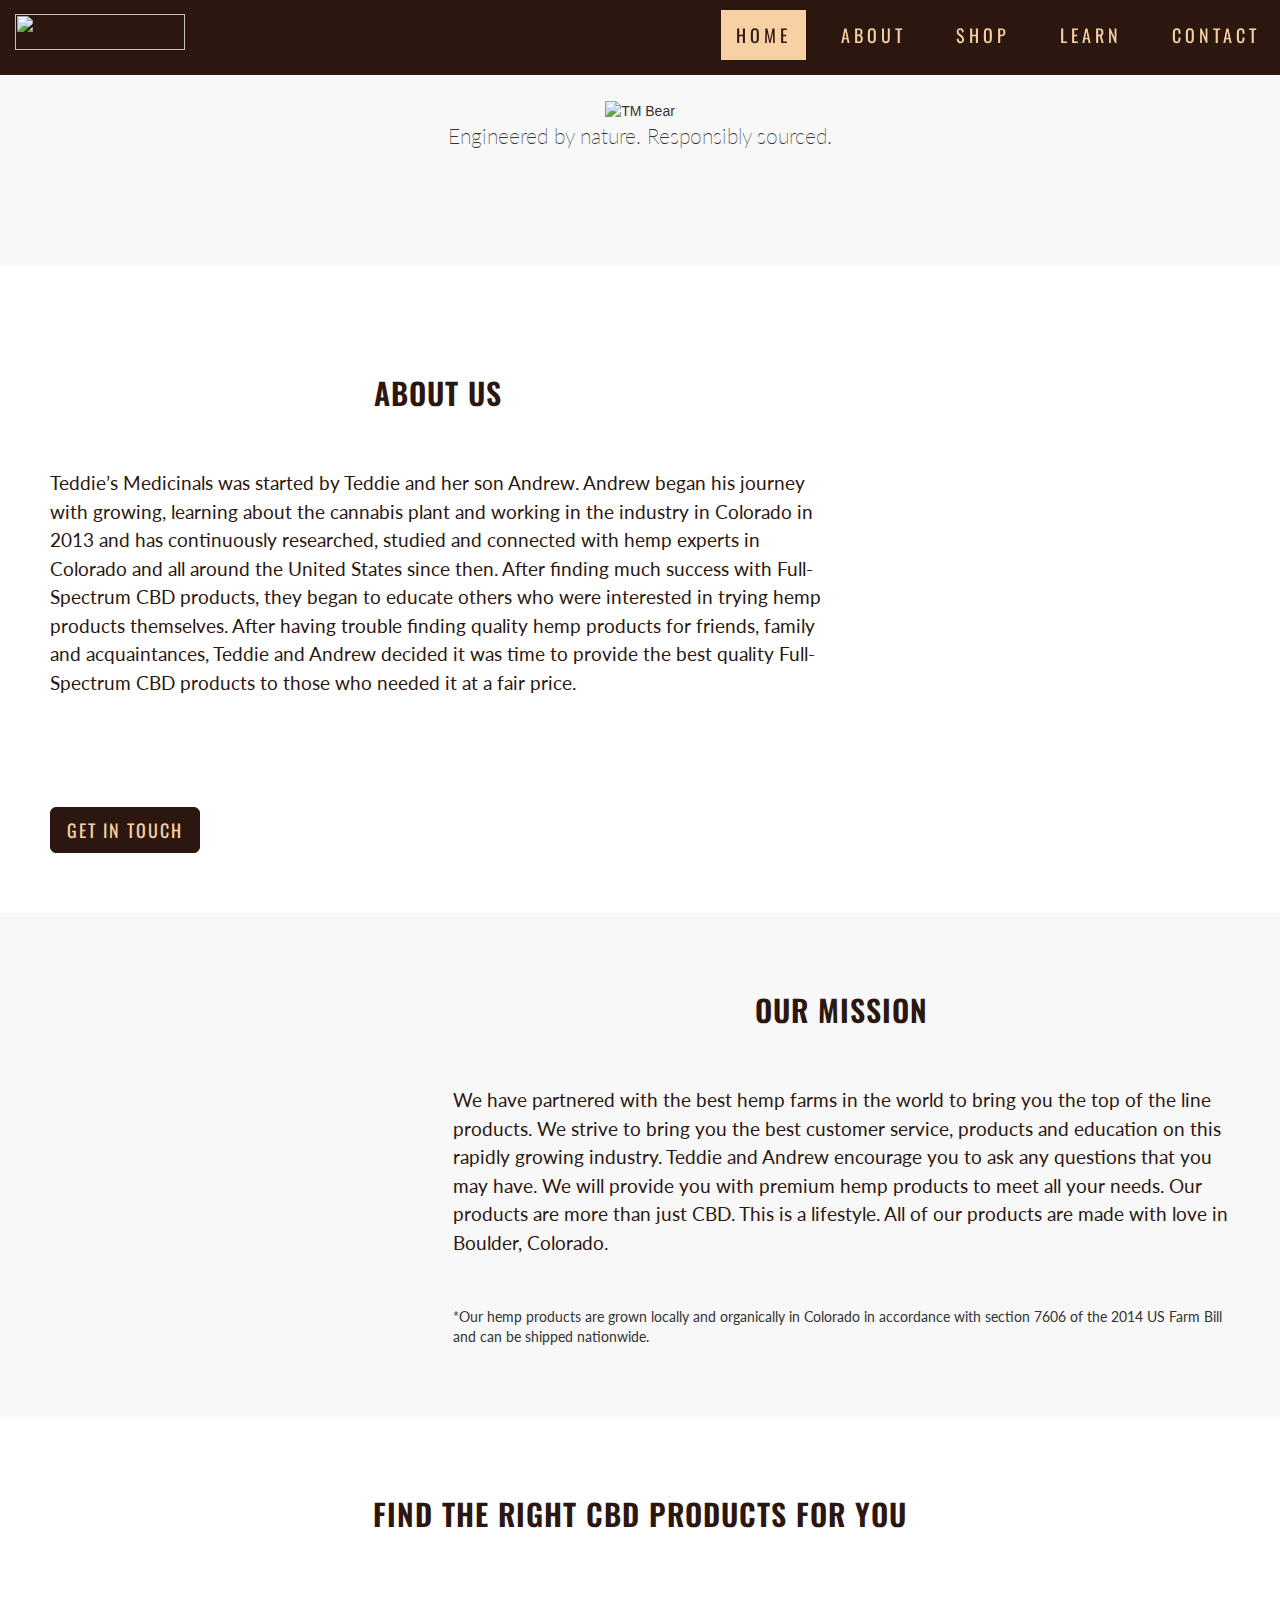
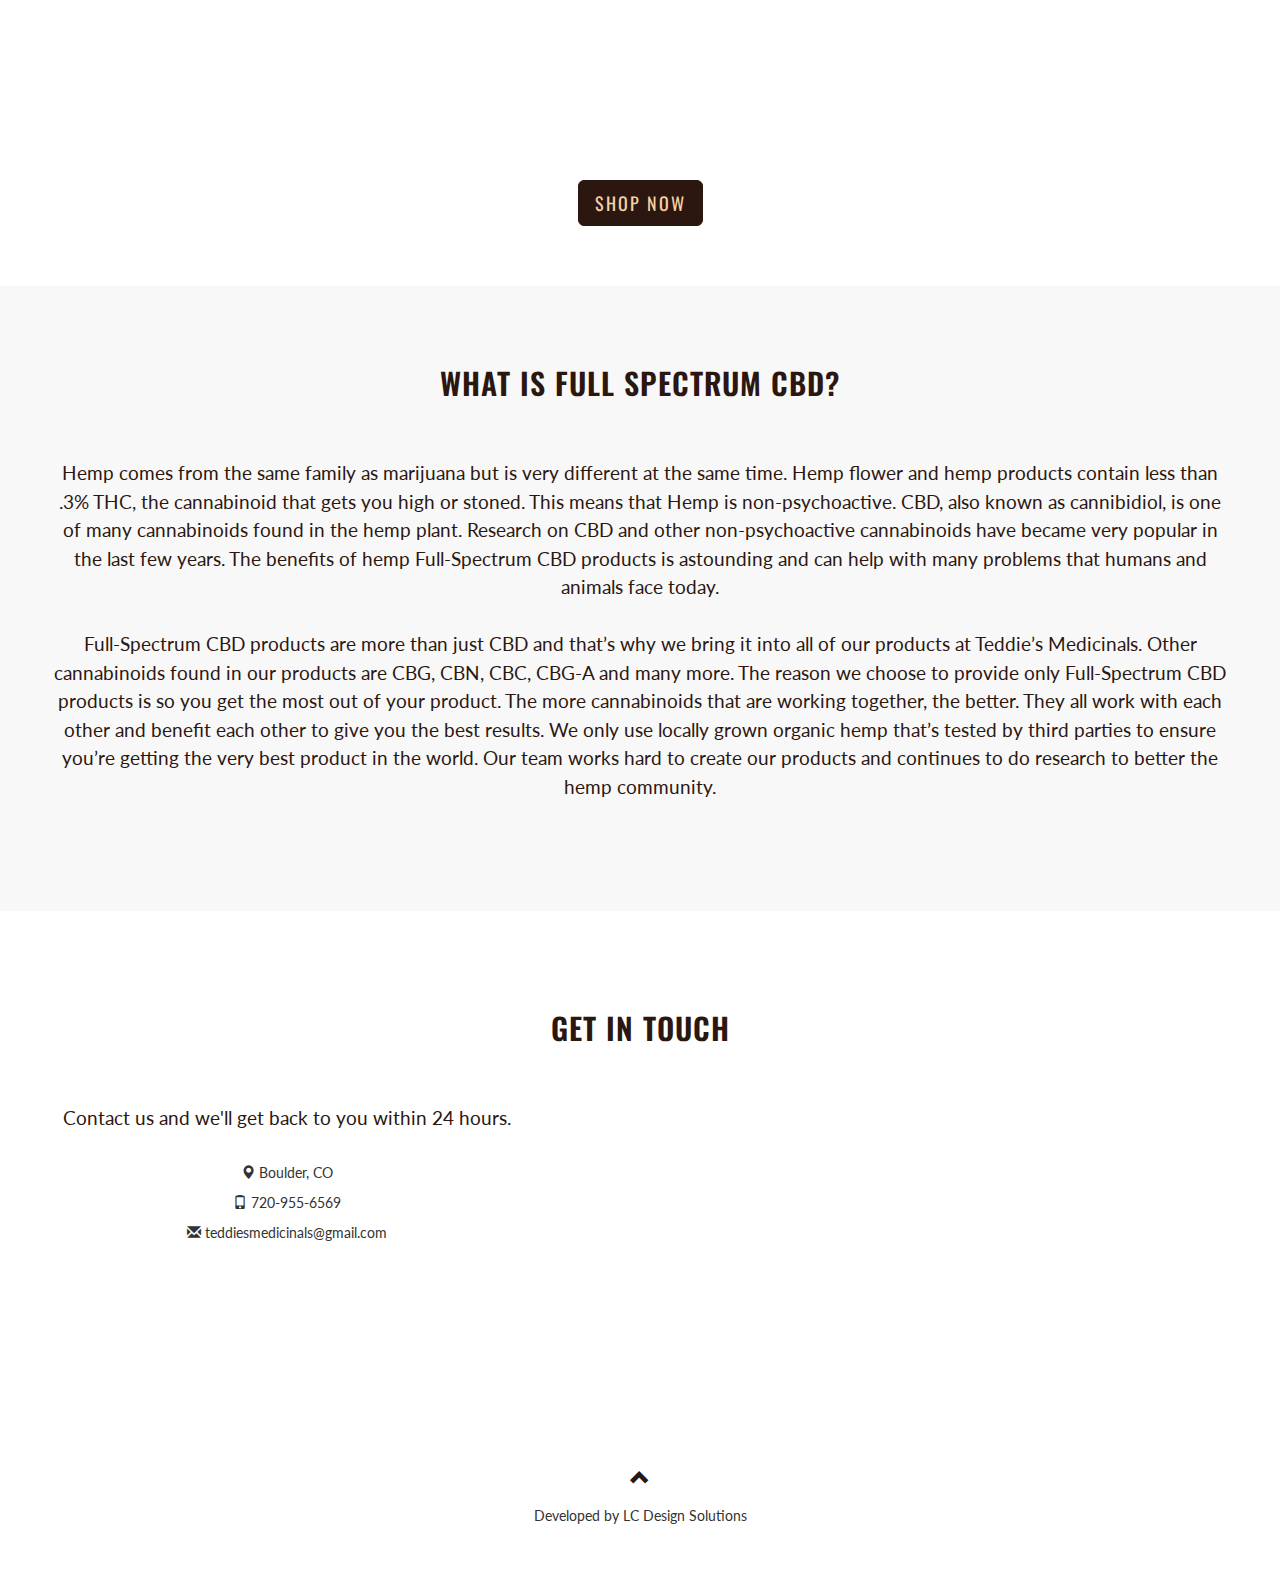
==== home.html @ 50a87e39 "Added home.html" ====
<!DOCTYPE html>
<html lang="en">
<head>

  <title>Teddie's Medicinals</title>
  <meta charset="utf-8">
  <meta name="viewport" xcontent="width=device-width, initial-scale=1">
  <link rel="stylesheet" href="https://maxcdn.bootstrapcdn.com/bootstrap/3.3.7/css/bootstrap.min.css">
  <link href="https://fonts.googleapis.com/css?family=Montserrat" rel="stylesheet" type="text/css">
  <link href="https://fonts.googleapis.com/css?family=Lato" rel="stylesheet" type="text/css">
  <script src="https://ajax.googleapis.com/ajax/libs/jquery/3.3.1/jquery.min.js"></script>
  <script src="https://maxcdn.bootstrapcdn.com/bootstrap/3.3.7/js/bootstrap.min.js"></script>
    <style>
      @import url(https://use.fontawesome.com/releases/v5.0.10/css/all.css);
      @import url('https://fonts.googleapis.com/css?family=Lato|Oswald:300,400');
      
$headings-font-family:Oswald;
$enable-grid-classes:false;
$primary: #CC7032;
$secondary: #CC7032;
$success: #CC7032;
$danger: #CC7032;
$info: #CC7032;
$warning: #CC7032;
$light: #CC7032;
$dark: #CC7032;
$enable-gradients:true;
$spacer:1rem;
$border-width:0;
$btn-border-radius:.25rem;
$enable-shadows:false;
@import "bootstrap";
  body {
      font-family: 15px Lato, sans-serif !important;
      line-height: 1.8;
      color: #F7D0A4;
  }
h1 {
      font-family: Copperplate, "Copperplate Gothic Light", fantasy; font-size: 24px; font-style: normal; font-variant: normal; font-weight: 700;
}
h2 {
      font-family: Oswald, sans-serif;
      letter-spacing: 1px;
      font-size: 30px;
      text-transform: uppercase;
      text-align: center;
      color: #2C1710;
      font-weight: 600;
      margin-bottom: 30px;
  }
h4 {
      font-family: Lato;
      font-size: 19px;
      line-height: 1.5;
      color: #2C1710;
      font-weight: 400;
      margin-bottom: 30px;
  }  
 
p {
    font-family: Lato;
        
      }
      .btn {
        font-family: Oswald;
        font-color: #F7D0A4 !important;
        text-transform: uppercase;
        letter-spacing: 2px;
      }
  .btn-default {
    color: #F7D0A4;
    background-color: #2C1710;
      }
      
.btn-default:hover {
    color: #2C1710;
    background-color: #F7D0A4;
    border-color: #2C1710;
}
 
 .btn-lg {
      background-color: #2C1710 !important;
      font-color: #2C1710 !important;
      border-color: #2C1710 !important;
      margin-top: 60px;
      }
 .btn-lg:hover {
      background-color: #F7D0A4 !important;
      font-color: #2C1710 !important;
      }

.jumbotron {
      background-color: #F8F8F8;
      color: 2C1710;
      padding: 100px 25px;
      font-family: copperlate, sans-serif;
  }
.container-fluid {
      padding: 60px 50px;
      background-color: #FFFFFF;
  }
.bg-grey {
      background-color: #F8F8F8;
  }
.logo-small {
      color: #3E7842;
      font-size: 50px;
  }
.logo {
      color: #68968A;
      font-size: 200px;
  }
.thumbnail {
      padding: 0 0 15px 0;
      border: none;
      border-radius: 0;
  }
 .thumbnail img {
      width: 100%;
      height: 100%;
      margin-bottom: 10px;
  }
 

 .item h4 {
      font-size: 19px;
      line-height: 1.375em;
      font-weight: 400;
      font-style: italic;
      margin: 70px 0;
  }
 .item span {
      font-style: normal;
  }
 .panel {
      border: 1px solid #f4511e; 
      border-radius:0 !important;
      transition: box-shadow 0.5s;
  }
 .panel:hover {
      box-shadow: 5px 0px 40px rgba(0,0,0, .2);
  }
 .panel-footer .btn:hover {
      border: 1px solid #f4511e;
      background-color: #fff !important;
      color: #f4511e;
  }
 .panel-heading {
      color: #fff !important;
      background-color: #f4511e !important;
      padding: 25px;
      border-bottom: 1px solid transparent;
      border-top-left-radius: 0px;
      border-top-right-radius: 0px;
      border-bottom-left-radius: 0px;
      border-bottom-right-radius: 0px;
  }
 .panel-footer {
      background-color: white !important;
  }
 .panel-footer h3 {
      font-size: 32px;
  }
 .panel-footer h4 {
      color: #aaa;
      font-size: 14px;
  }
 .panel-footer .btn {
      margin: 15px 0;
      background-color: #f4511e;
      color: #fff;
  }
      
.navbar {
      height: 75px;
      margin-bottom: 0;
      background-color: #2C1710;
      z-index: 9999;
      border: 0;
      font-size: 15px !important;
      letter-spacing: 4px;
      border-radius: 0;
      line-height: 5 !important;

  }
      
 .navbar li a, .navbar .navbar-brand {
      color: #F7D0A4 !important;
      font-family: Oswald;
      font-size: 18px;
      letter-spacing: 4px;
      margin-right: 20px;
      }
      
 .navbar-nav li a:hover, .navbar-nav li.active a {
        color: #2C1710 !important;
        background-color: #F7D0A4 !important;
        
      }
      
 .navbar .navbar-brand {
      color: #ffffff;
    padding-top: 14px;
  }
.navbar-default .navbar-toggle .icon-bar {
    background-color: #F7D0A4;
}

.navbar li a {
      display: inline-block;
      text-align: center;
      color: #fff;
      padding-bottom: 15px;
      }

 .navbar-collapse {
        border-top: 0px solid;
        background-color: #2C1710;
      }
.navbar-default .navbar-toggle {
      border-color: transparent;
      color: #F7D0A4 !important;
  }


footer .glyphicon {
      font-size: 20px;
      margin-bottom: 20px;
      color: #2C1710;
  }
 .slideanim {visibility:hidden;}
 .slide {
      animation-name: slide;
      -webkit-animation-name: slide;
      animation-duration: 1s;
      -webkit-animation-duration: 1s;
      visibility: visible;
  }
  
 .carousel-caption {
   font-size: 20px;
    right: 10%;
    left: auto;
    bottom: -20px;
    top: 0;
    bottom: auto;
}
    
  @keyframes slide {
    0% {
      opacity: 0;
      transform: translateY(70%);
    } 
    100% {
      opacity: 1;
      transform: translateY(0%);
    }
  }
  @-webkit-keyframes slide {
    0% {
      opacity: 0;
      -webkit-transform: translateY(70%);
    } 
    100% {
      opacity: 1;
      -webkit-transform: translateY(0%);
    }
  }
  @media screen and (max-width: 768px) {
    .col-sm-4 {
      text-align: center;
      margin: 25px 0;
      position: fixed-top;
      
    }
    .btn-lg {
        width: 100%;
        margin-bottom: 35px;
        color: F7D0A4;
    }
  }
  @media screen and (max-width: 480px) {
    .logo {
        font-size: 150px;
      
    }
  }
  </style>
</head>
<body id="myPage" data-spy="scroll" data-target=".navbar" data-offset="60">

<nav class="navbar navbar-default navbar-fixed-top">
  <a class="navbar-brand" href="home.html">
    <img src="https://cdn1.imggmi.com/uploads/2019/1/15/b63d321ddade774a59b9787fe2342d70-full.png" height="36" width="170"/></a>
  </a>
  
    <div class="navbar-header">
      <button type="button" class="navbar-toggle" data-toggle="collapse" data-target="#myNavbar">
        <span class="icon-bar"></span>
        <span class="icon-bar"></span>
        <span class="icon-bar"></span>                        
      </button>
    </div>
  

    
    <div class="collapse navbar-collapse" id="myNavbar">
      <ul class="nav navbar-nav navbar-right">
        <li><a href="#myPage">HOME</a></li>
        <li><a href="#about">ABOUT</a></li>
        <li><a href="store.html">SHOP</a></li>
        <li><a href="#learn">LEARN</a></li>
        <li><a href="#contact">CONTACT</a></li>
      </ul>
    </div>
  </div>
</nav>

<div class="jumbotron text-center">
  <img src="https://cdn1.imggmi.com/uploads/2019/1/15/72cfa76c9e0a9ae58462ac8406df9c86-full.png" height="425" width="400" alt="TM Bear">
</> 
  <p>Engineered by nature. Responsibly sourced.</p> 
</div>

<!-- Container (About Section) -->
<div id="about" class="container-fluid">
  <div class="row">
    <div class="col-sm-8">
      <h2>About Us</h2><br>
      <h4>Teddie’s Medicinals was started by Teddie and her son Andrew. Andrew began his journey with growing, learning about the cannabis plant and working in the industry in Colorado in 2013 and has continuously researched, studied and connected with hemp experts in Colorado and all around the United States since then. After finding much success with Full-Spectrum CBD products, they began to educate others who were interested in trying hemp products themselves. After having trouble finding quality hemp products for friends, family and acquaintances, Teddie and Andrew decided it was time to provide the best quality Full-Spectrum CBD products to those who needed it at a fair price. 
</h4><br>
    
   <a href="#contact"<button class="btn btn-default btn-lg">Get in Touch</button></a>
    </div>

</div>
</div>

<div class="container-fluid bg-grey">
  <div class="row">
    <div class="col-sm-4">
      <span class="glyphicon glyphicon-globe logo slideanim"></span>
    </div>
             
                                             
     <div class="col-sm-8">
      <h2>Our Mission</h2><br>
      <h4> We have partnered with the best hemp farms in the world to bring you the top of the line products. We strive to bring you the best customer service, products and education on this rapidly growing industry. Teddie and Andrew encourage you to ask any questions that you may have. We will provide you with premium hemp products to meet all your needs. Our products are more than just CBD. This is a lifestyle. All of our products are made with love in Boulder, Colorado. </h4><br>
      <p> *Our hemp products are grown locally and organically in Colorado in accordance with section 7606 of the 2014 US Farm Bill and can be shipped nationwide. 
      </p>
    </div>
  </div>
</div>


<!-- Container (Featured Products Section) -->
<div id="shop" class="container-fluid text-center">
  <h2>FIND THE RIGHT CBD PRODUCTS FOR YOU</h2>
  <br>
  <br>
  <div class="row slideanim">
    <div class="col-sm-4">
      <a href="store.html" target="?"><img src="http://i65.tinypic.com/2u88mq0.png" border="0" alt="Full Spectrum Hemp Oil (500mg)" width="200" height="200"></a>
      <h4>Full Spectrum Hemp Oil</h4>
      <p>Product description...</p>
    </div>
    <div class="col-sm-4">
      <a href="store.html" target="?"><img src="http://i66.tinypic.com/n3tcf4.png" border="0" alt="Bath Bomb (100mg)" width="200" height="200"></a>
      <h4>Utopia Bath Bomb</h4>
      <p>Product description...</p>
    </div>
    <div class="col-sm-4">
      <a href="store.html" target="_blank"><img src="http://i67.tinypic.com/72pykm.png" border="0" alt="Hemp Coffee (360mg)" width="200" height="200"></a>
      <h4>Hemp Coffee</h4>
      <p>Product description...</p>
    </div>
  </div>
 <div class="container text-center"                     
 <div class="row">
    <div class="col-sm-12">
    <a href="store.html"<button class="btn btn-default btn-lg">SHOP NOW</button></a>                                                  
    </div>
 </div>
                                                         </div>

  

<!-- Container (Learn Section) -->
<div id="learn" class="container-fluid text-center bg-grey">
  <h2>What is Full Spectrum CBD?</h2><br>
  <h4>Hemp comes from the same family as marijuana but is very different at the same time. Hemp flower and hemp products contain less than .3% THC, the cannabinoid that gets you high or stoned. This means that Hemp is non-psychoactive. CBD, also known as cannibidiol, is one of many cannabinoids found in the hemp plant. Research on CBD and other non-psychoactive cannabinoids have became very popular in the last few years. The benefits of hemp Full-Spectrum CBD products is astounding and can help with many problems that humans and animals face today.
<br>
<br>
Full-Spectrum CBD products are more than just CBD and that’s why we bring it into all of our products at Teddie’s Medicinals. Other cannabinoids found in our products are CBG, CBN, CBC, CBG-A and many more. The reason we choose to provide only Full-Spectrum CBD products is so you get the most out of your product. The more cannabinoids that are working together, the better. They all work with each other and benefit each other to give you the best results. We only use locally grown organic hemp that’s tested by third parties to ensure you’re getting the very best product in the world. Our team works hard to create our products and continues to do research to better the hemp community.</h4>
</br>
</div>
  
 
</br>

<!-- Container (Contact Section) -->
<div id="contact" class="container-fluid text-center">
  <h2 class="text-center">GET IN TOUCH</h2>
  </br>
  <div class="row">
    <div class="col-sm-5">
      <h4>Contact us and we'll get back to you within 24 hours.</h4>
      <p><span class="glyphicon glyphicon-map-marker"></span> Boulder, CO</p>
      <p><span class="glyphicon glyphicon-phone"></span> 720-955-6569</p>
      <p><span class="glyphicon glyphicon-envelope"></span> teddiesmedicinals@gmail.com</p>
    </div>
    <br>
    <div class="col-sm-7 slideanim">
      <div class="row">
        <div class="col-sm-6 form-group">
          <input class="form-control" id="name" name="name" placeholder="Name" type="text" required>
        </div>
        <div class="col-sm-6 form-group">
          <input class="form-control" id="email" name="email" placeholder="Email" type="email" required>
        </div>
      </div>
      <textarea class="form-control" id="comments" name="comments" placeholder="Comment" rows="5"></textarea><br>
      <div class="row">
        <div class="col-sm-12 form-group">
          <button class="btn btn-default pull-right" type="submit">Send</button>
        </div>
      </div>
    </div>
  </div>
</div>


<footer class="container-fluid text-center">
  <a href="#myPage" title="To Top">
    <span class="glyphicon glyphicon-chevron-up"></span>
  </a>
  <p>Developed by LC Design Solutions</p>
</footer>

<script>
$(document).ready(function(){
  // Add smooth scrolling to all links in navbar + footer link
  $(".navbar a, footer a[href='#myPage']").on('click', function(event) {
    // Make sure this.hash has a value before overriding default behavior
    if (this.hash !== "") {
      // Prevent default anchor click behavior
      event.preventDefault();

      // Store hash
      var hash = this.hash;

      // Using jQuery's animate() method to add smooth page scroll
      // The optional number (900) specifies the number of milliseconds it takes to scroll to the specified area
      $('html, body').animate({
        scrollTop: $(hash).offset().top
      }, 900, function(){
   
        // Add hash (#) to URL when done scrolling (default click behavior)
        window.location.hash = hash;
      });
    } // End if
  });
  
  $(window).scroll(function() {
    $(".slideanim").each(function(){
      var pos = $(this).offset().top;

      var winTop = $(window).scrollTop();
        if (pos < winTop + 600) {
          $(this).addClass("slide");
        }
    });
  });
})
</script>

</body>
</html>
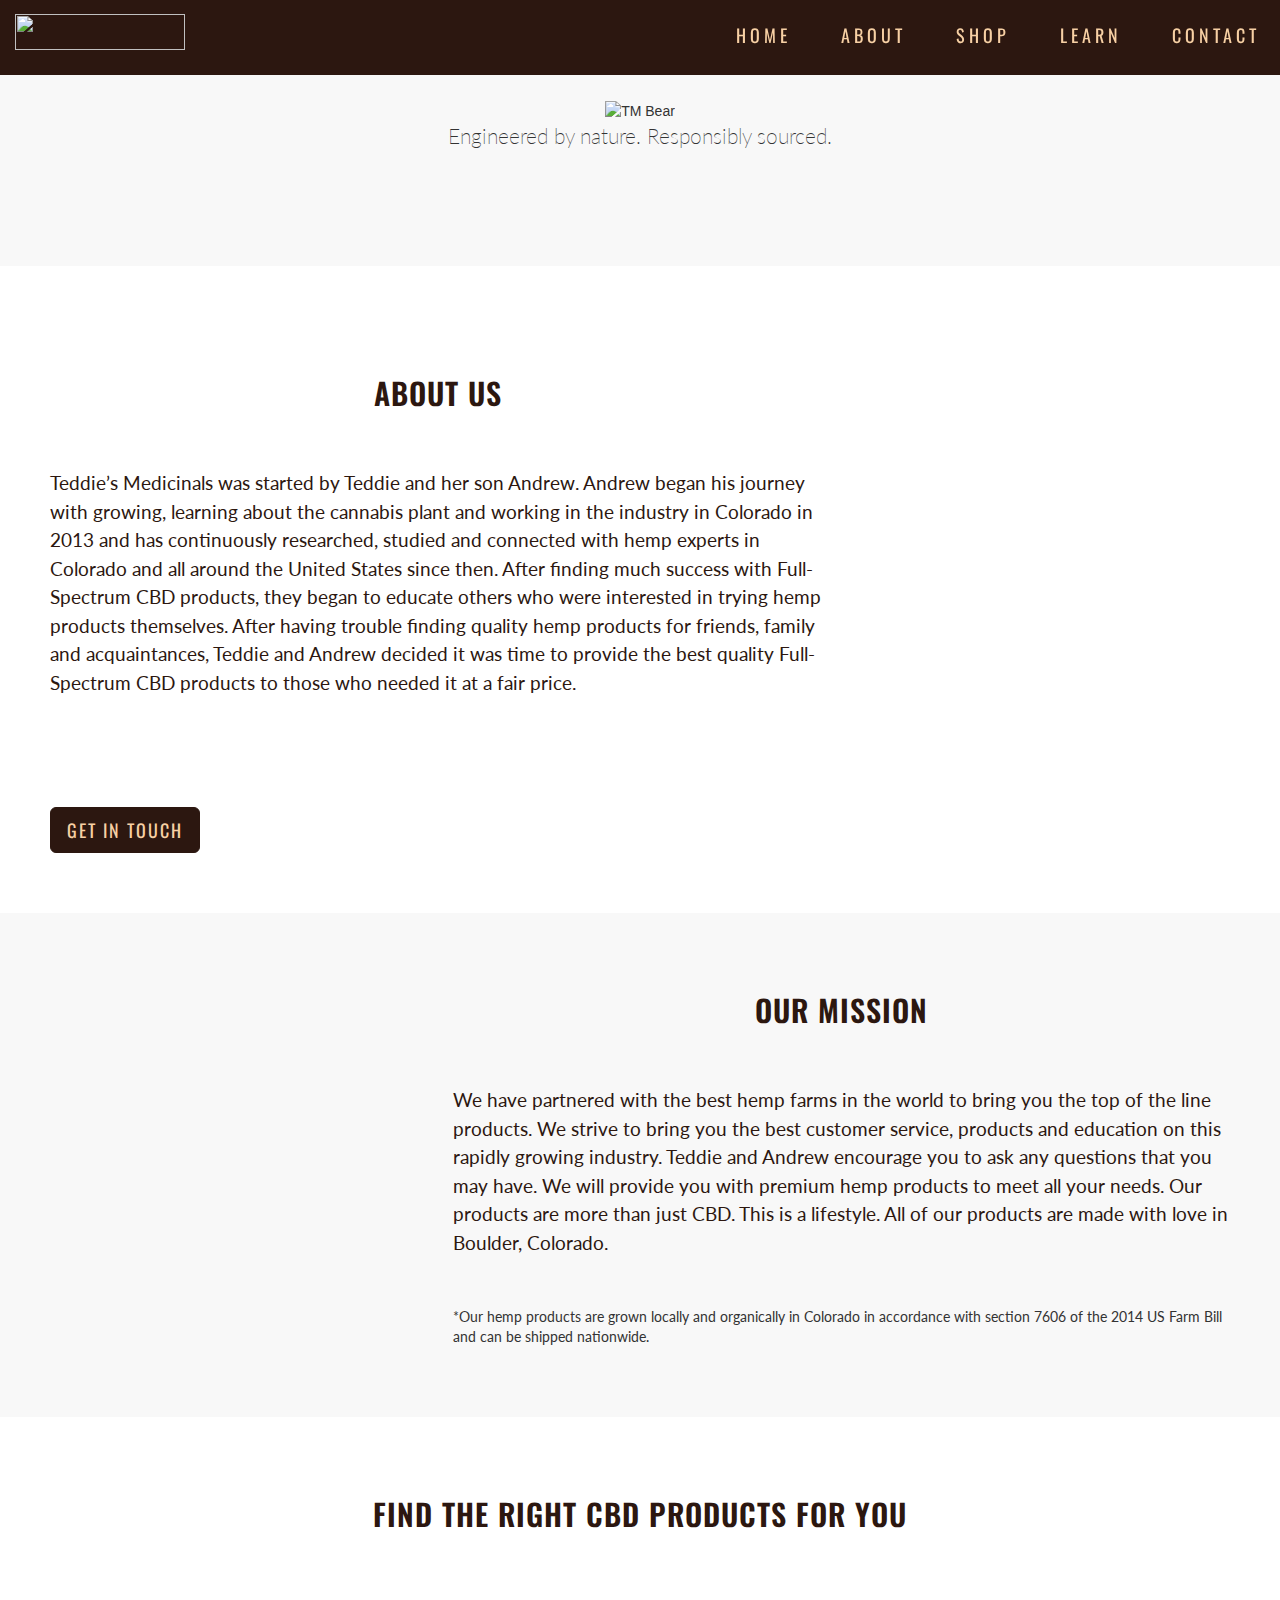
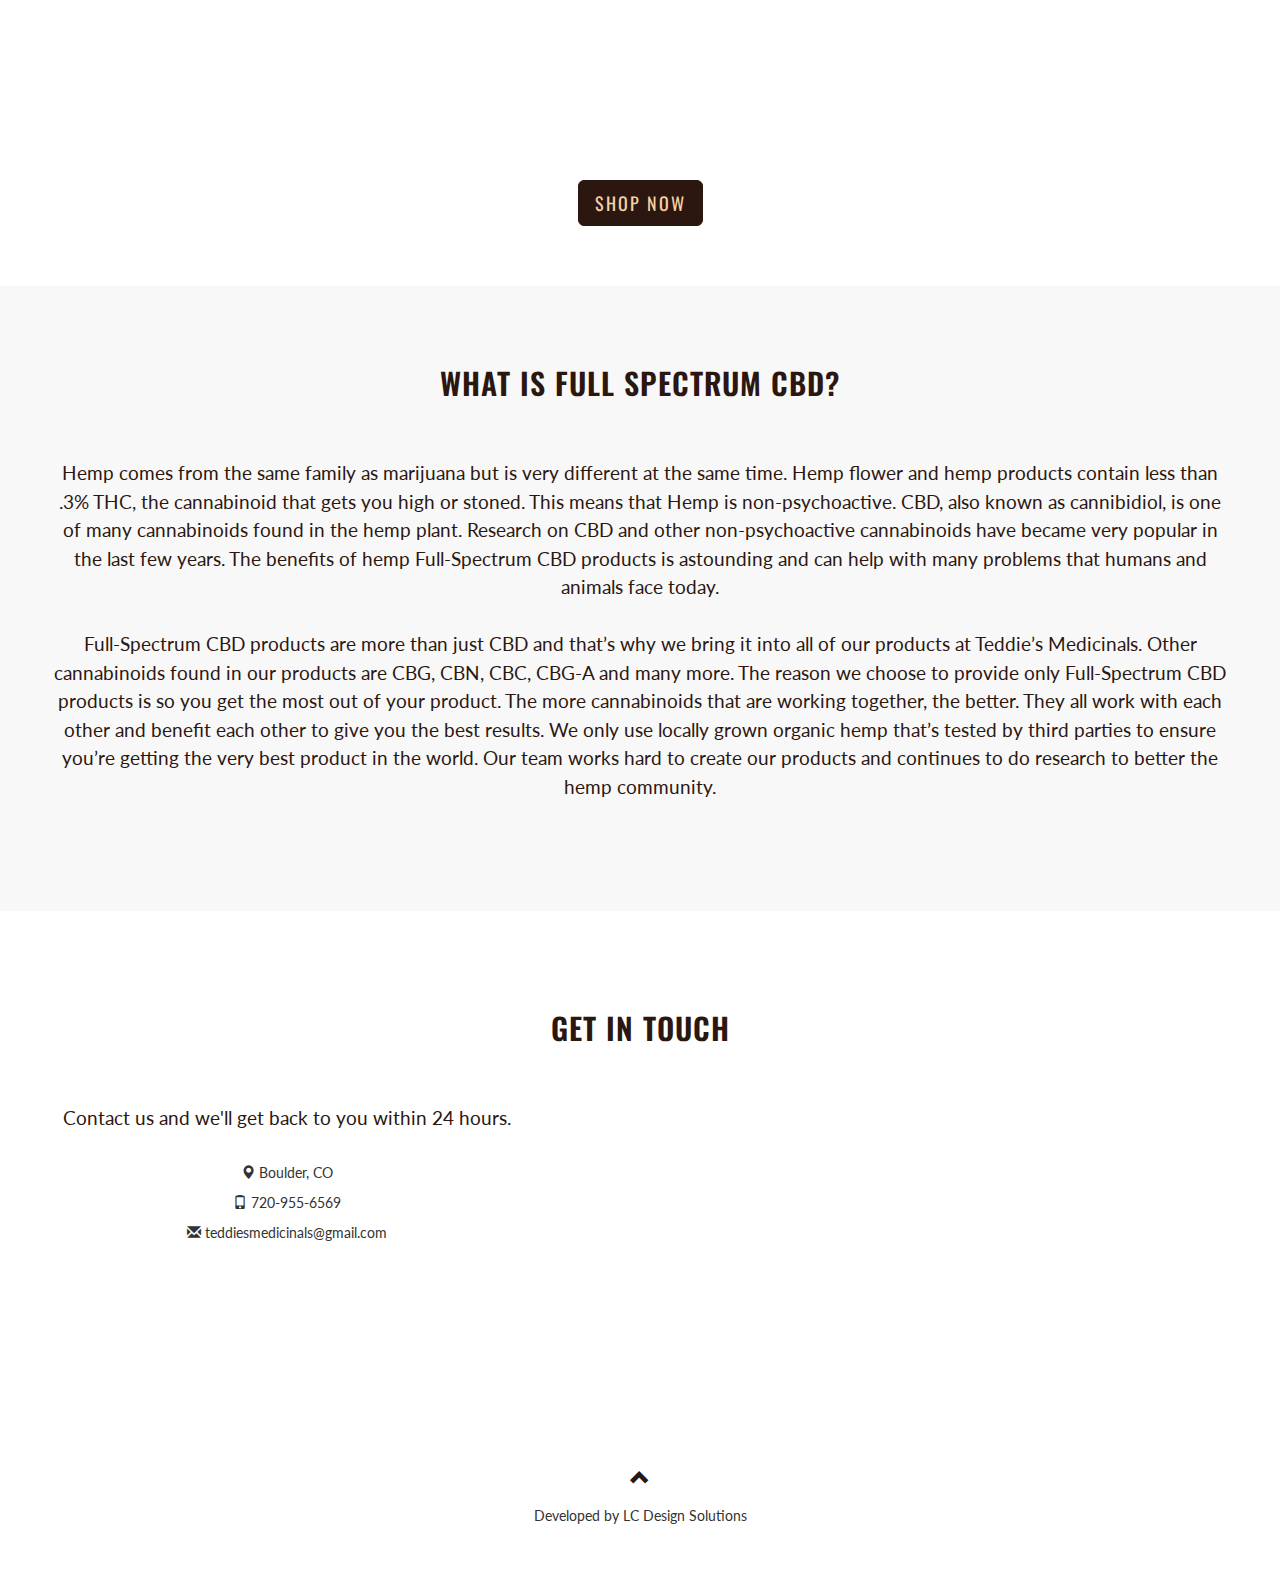
==== commit 4b6fce69: "updated links" ====
--- a/home.html
+++ b/home.html
@@ -306,9 +306,9 @@
     
     <div class="collapse navbar-collapse" id="myNavbar">
       <ul class="nav navbar-nav navbar-right">
-        <li><a href="#myPage">HOME</a></li>
+        <li><a href="home.html">HOME</a></li>
         <li><a href="#about">ABOUT</a></li>
-        <li><a href="store.html">SHOP</a></li>
+        <li><a href="#shop">SHOP</a></li>
         <li><a href="#learn">LEARN</a></li>
         <li><a href="#contact">CONTACT</a></li>
       </ul>
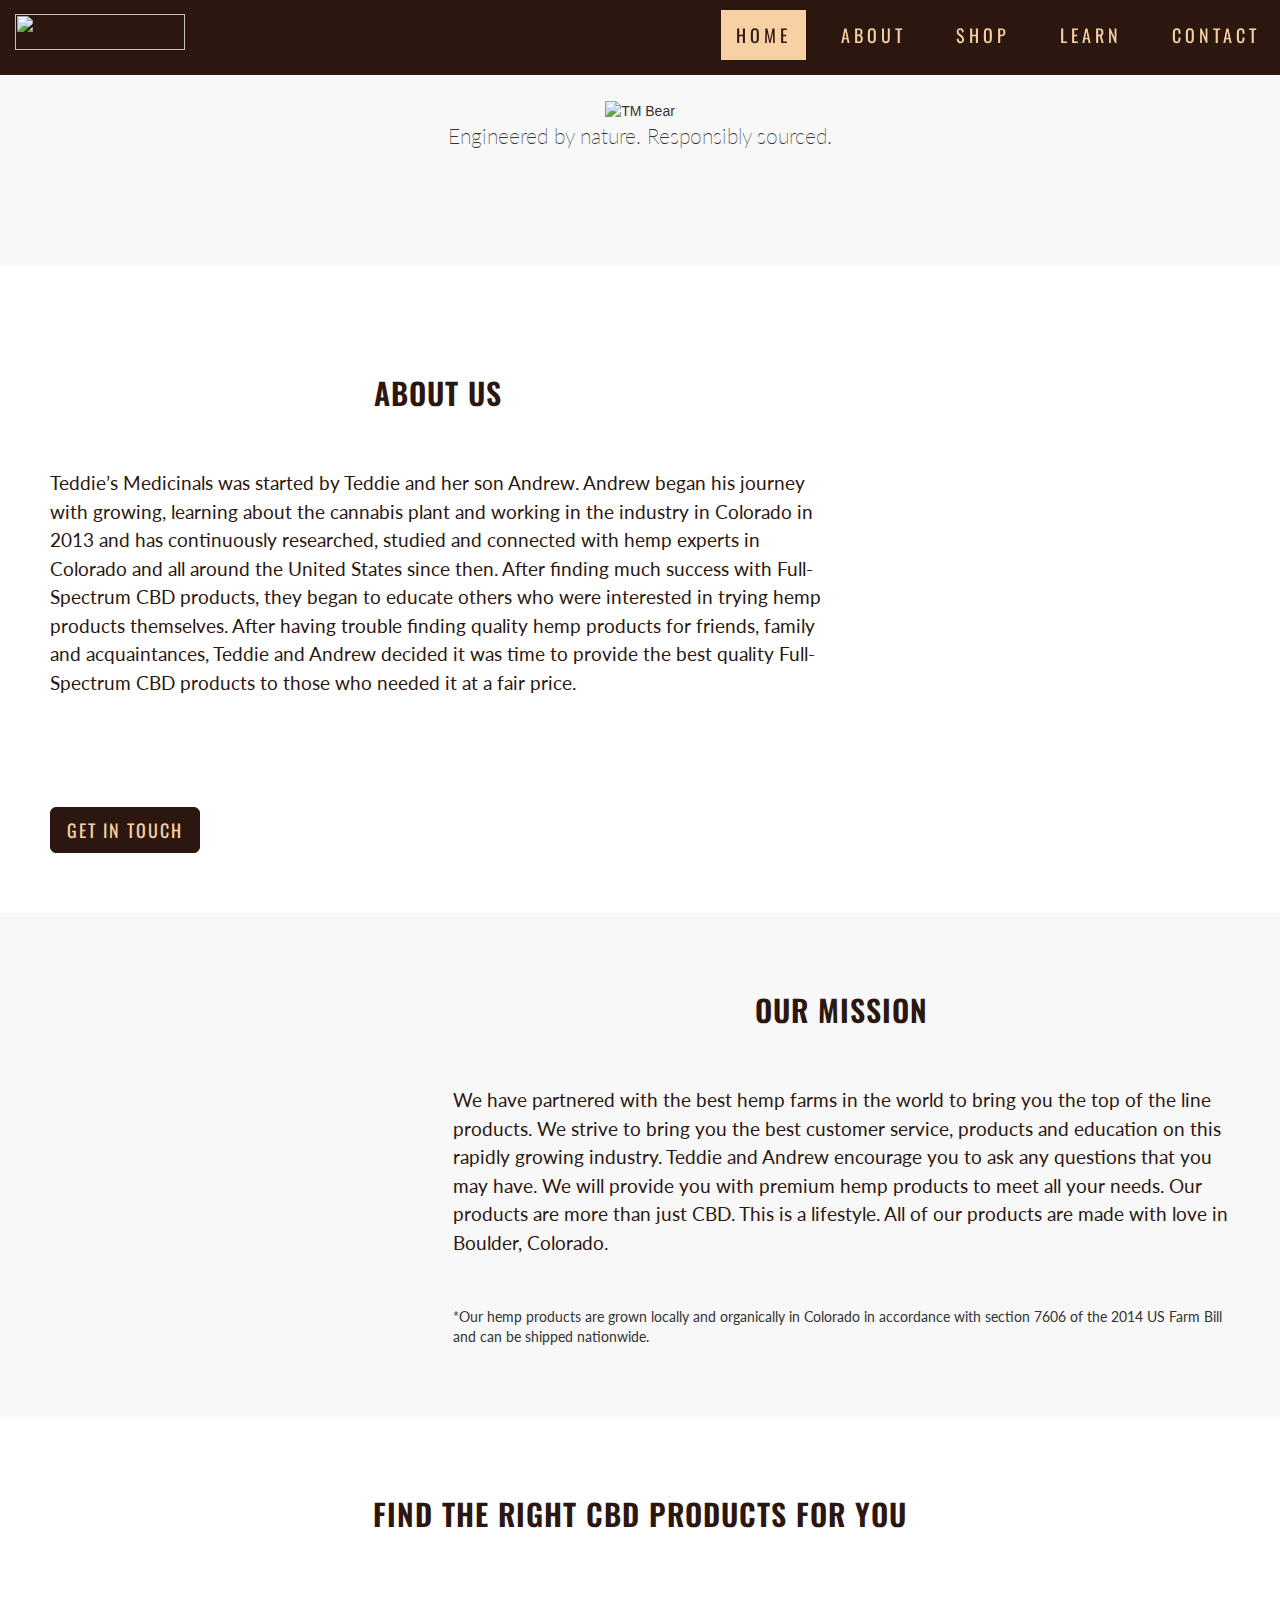
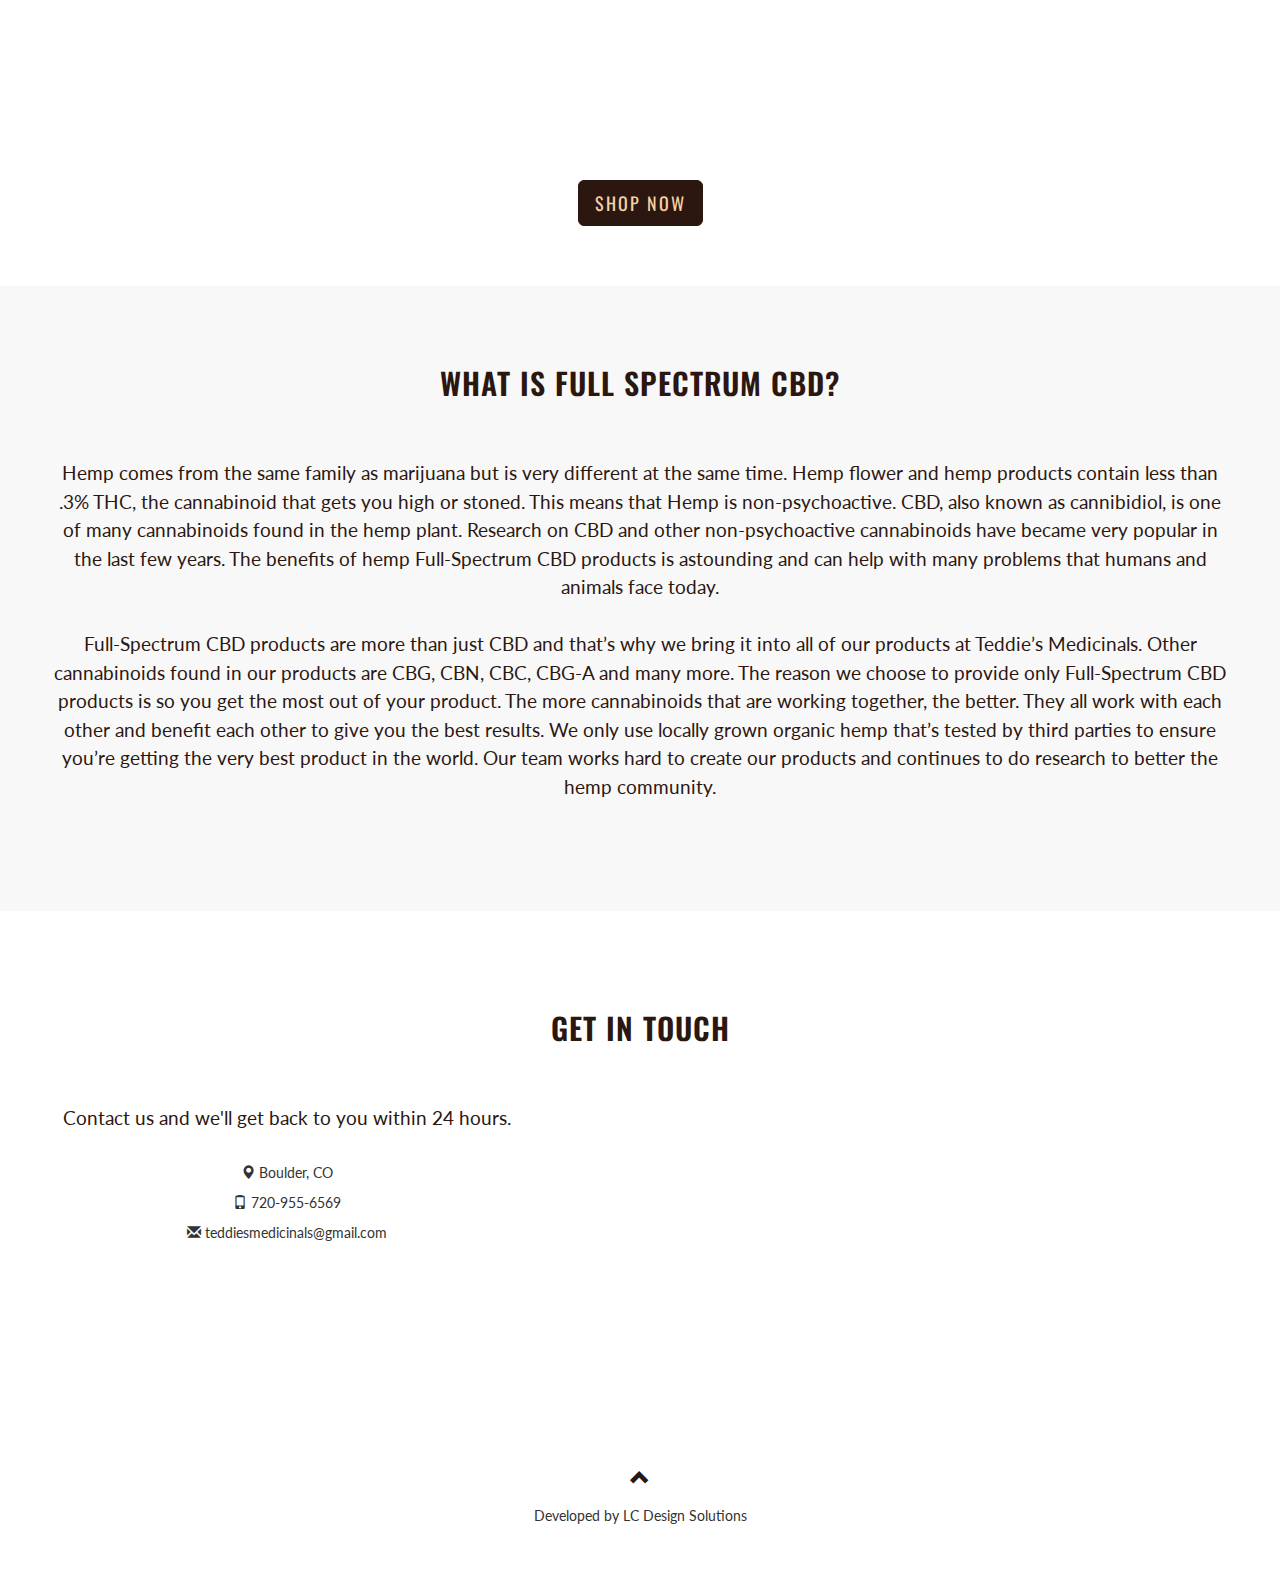
==== commit c0871df6: "updated home links" ====
--- a/home.html
+++ b/home.html
@@ -306,7 +306,7 @@
     
     <div class="collapse navbar-collapse" id="myNavbar">
       <ul class="nav navbar-nav navbar-right">
-        <li><a href="home.html">HOME</a></li>
+        <li><a href="#home">HOME</a></li>
         <li><a href="#about">ABOUT</a></li>
         <li><a href="#shop">SHOP</a></li>
         <li><a href="#learn">LEARN</a></li>
@@ -316,7 +316,7 @@
   </div>
 </nav>
 
-<div class="jumbotron text-center">
+<div id="home" class="jumbotron text-center">
   <img src="https://cdn1.imggmi.com/uploads/2019/1/15/72cfa76c9e0a9ae58462ac8406df9c86-full.png" height="425" width="400" alt="TM Bear">
 </> 
   <p>Engineered by nature. Responsibly sourced.</p> 
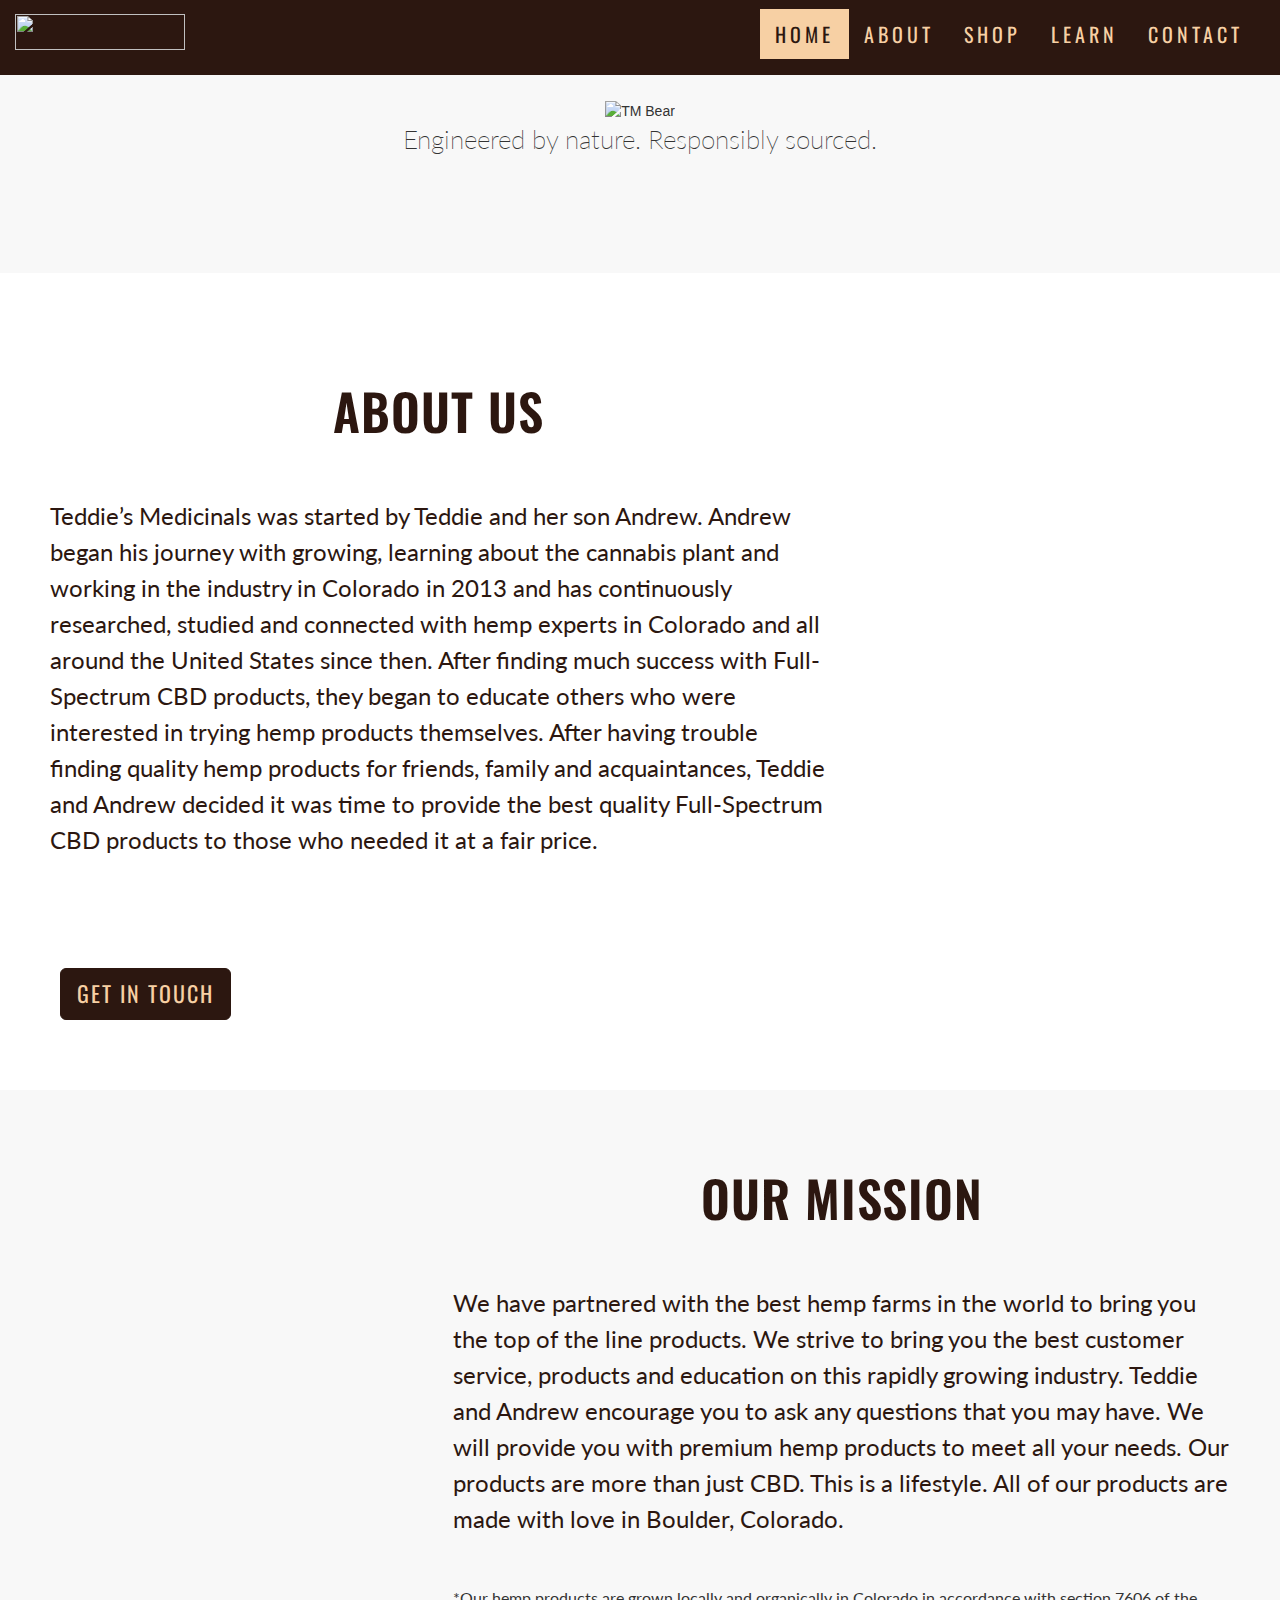
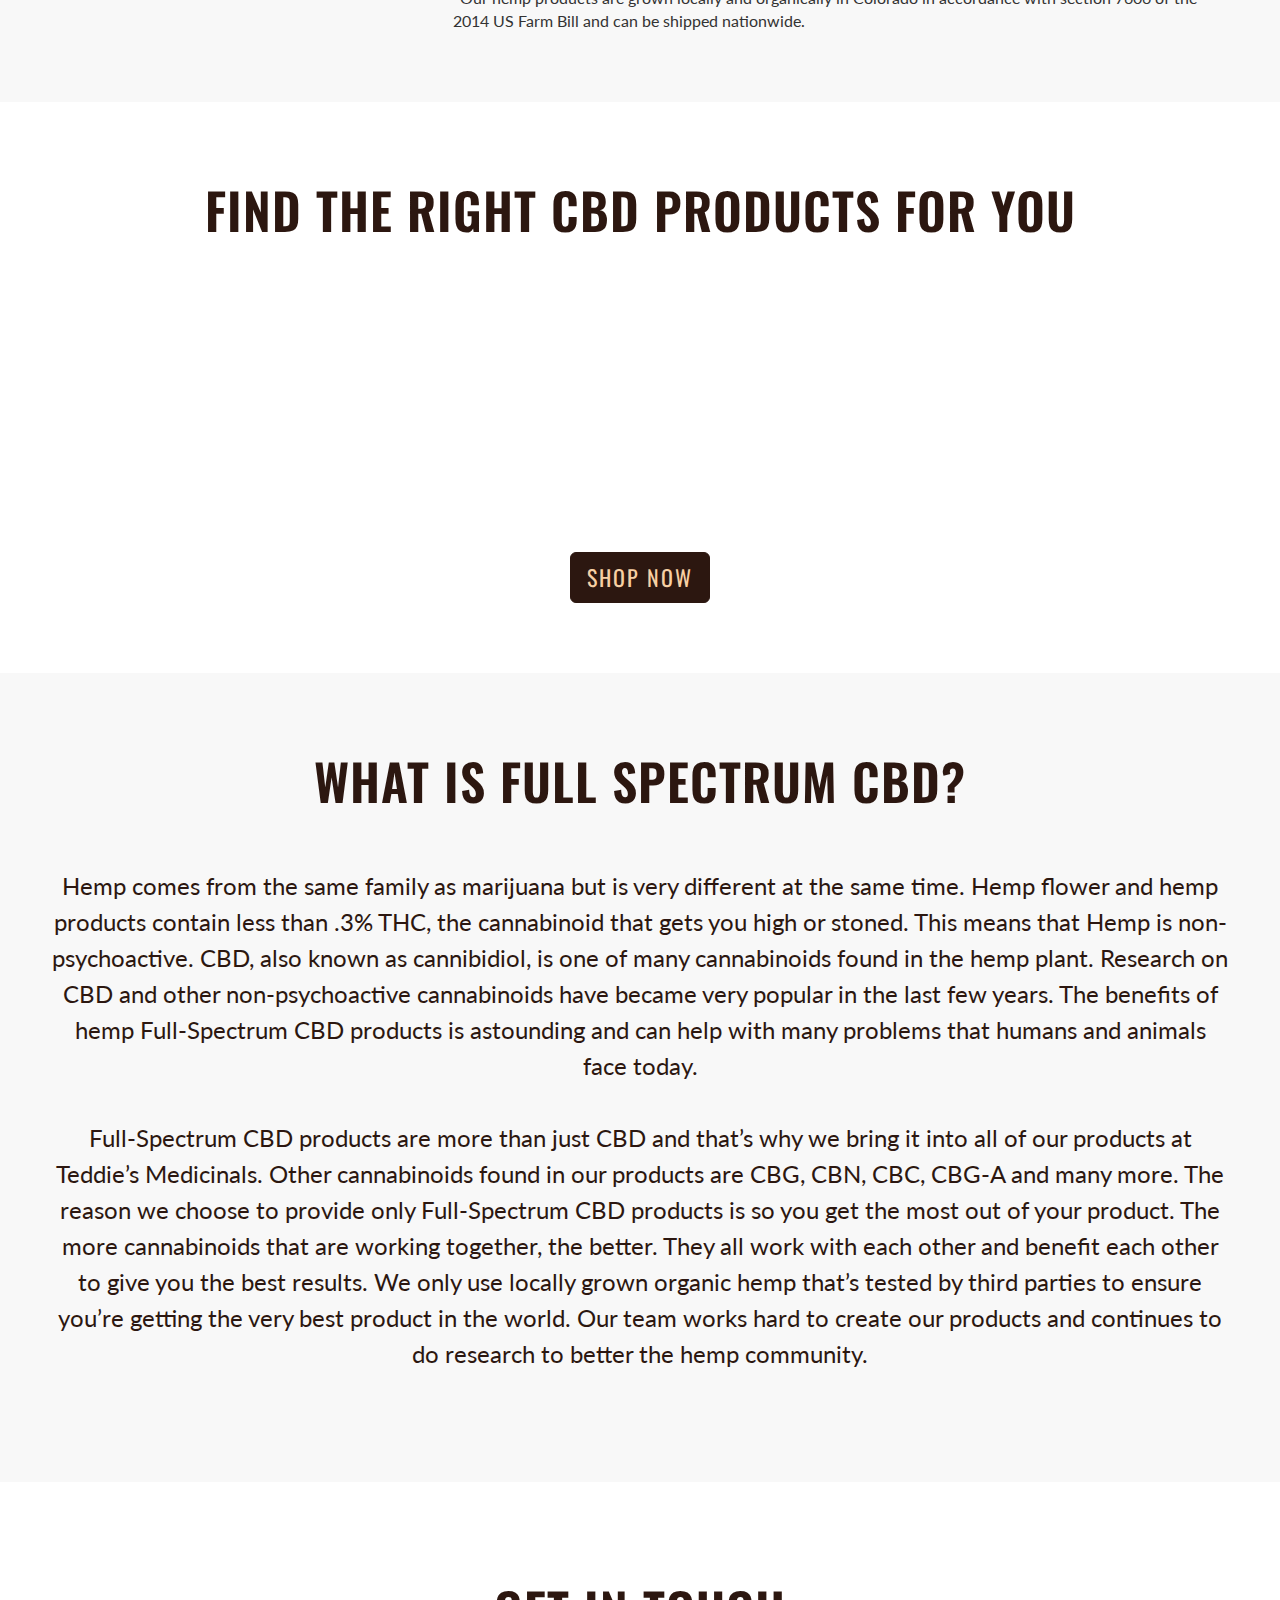
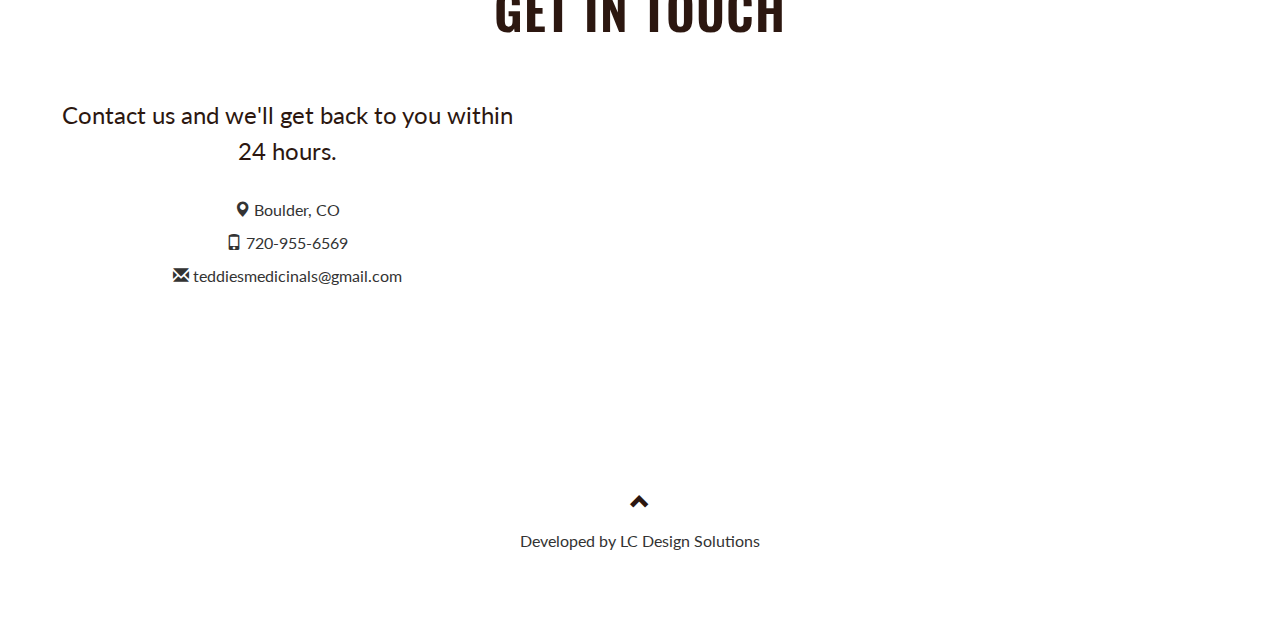
==== commit 988c5c24: "Add files via upload" ====
--- a/home.html
+++ b/home.html
@@ -41,7 +41,7 @@
 h2 {
       font-family: Oswald, sans-serif;
       letter-spacing: 1px;
-      font-size: 30px;
+      font-size: 50px;
       text-transform: uppercase;
       text-align: center;
       color: #2C1710;
@@ -50,7 +50,7 @@
   }
 h4 {
       font-family: Lato;
-      font-size: 19px;
+      font-size: 24px;
       line-height: 1.5;
       color: #2C1710;
       font-weight: 400;
@@ -59,6 +59,8 @@
  
 p {
     font-family: Lato;
+    font-size: 16px;
+
         
       }
       .btn {
@@ -66,10 +68,12 @@
         font-color: #F7D0A4 !important;
         text-transform: uppercase;
         letter-spacing: 2px;
+        margin: 10px 10px;
       }
   .btn-default {
     color: #F7D0A4;
     background-color: #2C1710;
+    font-size: 22px;
       }
       
 .btn-default:hover {
@@ -83,6 +87,7 @@
       font-color: #2C1710 !important;
       border-color: #2C1710 !important;
       margin-top: 60px;
+      font-size: 22px;
       }
  .btn-lg:hover {
       background-color: #F7D0A4 !important;
@@ -94,6 +99,11 @@
       color: 2C1710;
       padding: 100px 25px;
       font-family: copperlate, sans-serif;
+
+  }
+
+  .jumbotron p{
+    font-size: 26px;
   }
 .container-fluid {
       padding: 60px 50px;
@@ -187,9 +197,9 @@
  .navbar li a, .navbar .navbar-brand {
       color: #F7D0A4 !important;
       font-family: Oswald;
-      font-size: 18px;
+      font-size: 20px;
       letter-spacing: 4px;
-      margin-right: 20px;
+     
       }
       
  .navbar-nav li a:hover, .navbar-nav li.active a {
@@ -222,6 +232,9 @@
       color: #F7D0A4 !important;
   }
 
+.navbar-right {
+  margin-right: 22px;
+}
 
 footer .glyphicon {
       font-size: 20px;
@@ -306,7 +319,7 @@
     
     <div class="collapse navbar-collapse" id="myNavbar">
       <ul class="nav navbar-nav navbar-right">
-        <li><a href="#home">HOME</a></li>
+        <li><a href="#myPage">HOME</a></li>
         <li><a href="#about">ABOUT</a></li>
         <li><a href="#shop">SHOP</a></li>
         <li><a href="#learn">LEARN</a></li>
@@ -316,8 +329,8 @@
   </div>
 </nav>
 
-<div id="home" class="jumbotron text-center">
-  <img src="https://cdn1.imggmi.com/uploads/2019/1/15/72cfa76c9e0a9ae58462ac8406df9c86-full.png" height="425" width="400" alt="TM Bear">
+<div class="jumbotron text-center">
+  <img src="https://cdn1.imggmi.com/uploads/2019/1/15/72cfa76c9e0a9ae58462ac8406df9c86-full.png" height="725" width="700" alt="TM Bear">
 </> 
   <p>Engineered by nature. Responsibly sourced.</p> 
 </div>
@@ -363,16 +376,25 @@
       <a href="store.html" target="?"><img src="http://i65.tinypic.com/2u88mq0.png" border="0" alt="Full Spectrum Hemp Oil (500mg)" width="200" height="200"></a>
       <h4>Full Spectrum Hemp Oil</h4>
       <p>Product description...</p>
+
+      <button type="button" class="btn btn-success">ADD TO CART</button>
+
     </div>
     <div class="col-sm-4">
       <a href="store.html" target="?"><img src="http://i66.tinypic.com/n3tcf4.png" border="0" alt="Bath Bomb (100mg)" width="200" height="200"></a>
       <h4>Utopia Bath Bomb</h4>
       <p>Product description...</p>
+
+      <button type="button" class="btn btn-success">ADD TO CART</button>
+
     </div>
     <div class="col-sm-4">
       <a href="store.html" target="_blank"><img src="http://i67.tinypic.com/72pykm.png" border="0" alt="Hemp Coffee (360mg)" width="200" height="200"></a>
       <h4>Hemp Coffee</h4>
       <p>Product description...</p>
+
+      <button type="button" class="btn btn-success">ADD TO CART</button>
+
     </div>
   </div>
  <div class="container text-center"                     
